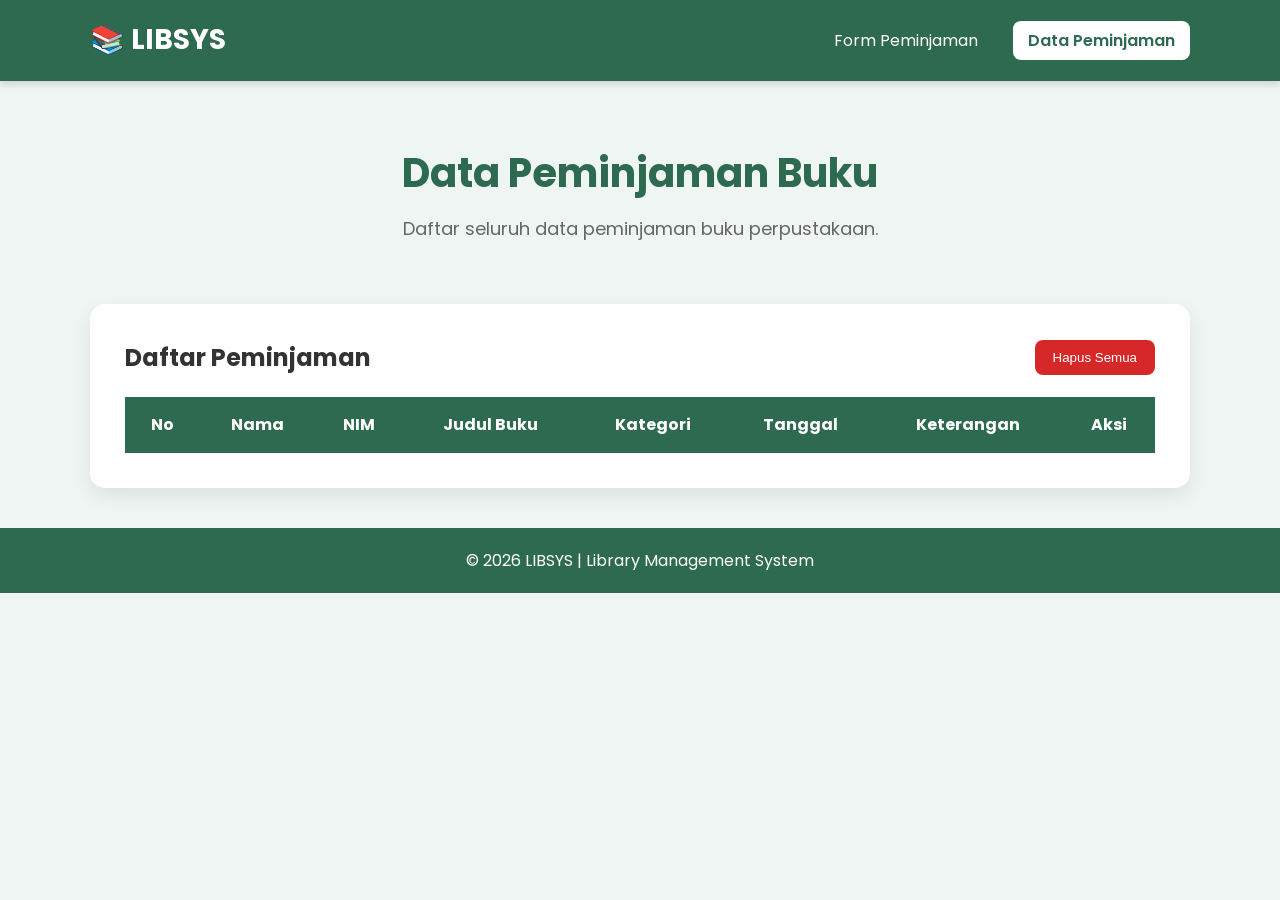
==== data.html @ c6d1f4b1 "menambah file html untuk tabel riwayat peminjaman dan menambahkan css" ====
<!DOCTYPE html>
<html lang="id">
<head>
    <meta charset="UTF-8">
    <meta name="viewport" content="width=device-width, initial-scale=1.0">
    <title>LIBSYS | Data Peminjaman</title>

    <!-- Google Font -->
    <link rel="preconnect" href="https://fonts.googleapis.com">
    <link rel="preconnect" href="https://fonts.gstatic.com" crossorigin>

    <link href="https://fonts.googleapis.com/css2?family=Poppins:wght@300;400;500;600;700&display=swap" rel="stylesheet">

    <link rel="stylesheet" href="css/style.css">

</head>
<body>

    <!-- Navbar -->
    <header class="navbar">

        <div class="container nav-content">

            <div class="logo">
                📚 LIBSYS
            </div>

            <nav>
                <ul>
                    <li>
                        <a href="index.html">
                            Form Peminjaman
                        </a>
                    </li>

                    <li>
                        <a href="data.html" class="active">
                            Data Peminjaman
                        </a>
                    </li>
                </ul>
            </nav>

        </div>

    </header>


    <!-- Judul -->

    <section class="hero">

        <div class="container">

            <h1>Data Peminjaman Buku</h1>

            <p>
                Daftar seluruh data peminjaman buku perpustakaan.
            </p>

        </div>

    </section>


    <!-- Isi -->

    <section class="container">

        <div class="card">

            <div class="table-header">

                <h2>Daftar Peminjaman</h2>

                <button
                    id="hapusSemua"
                    class="btn-danger">

                    Hapus Semua

                </button>

            </div>


            <div class="table-responsive">

                <table>

                    <thead>

                        <tr>

                            <th>No</th>

                            <th>Nama</th>

                            <th>NIM</th>

                            <th>Judul Buku</th>

                            <th>Kategori</th>

                            <th>Tanggal</th>

                            <th>Keterangan</th>

                            <th>Aksi</th>

                        </tr>

                    </thead>

                    <tbody id="tableBody">

                        <!-- Diisi JavaScript -->

                    </tbody>

                </table>

            </div>


            <div id="kosong" class="empty-data">

                <h3>📖 Belum Ada Data</h3>

                <p>
                    Silakan tambahkan data peminjaman buku terlebih dahulu.
                </p>

                <a href="index.html" class="btn-primary">
                    Tambah Data
                </a>

            </div>

        </div>

    </section>


    <footer>

        <div class="container">

            <p>
                © 2026 LIBSYS | Library Management System
            </p>

        </div>

    </footer>



</body>
</html>
---- css/style.css ----
/* =========================
   RESET
========================= */

*{
    margin:0;
    padding:0;
    box-sizing:border-box;
}

body{
    font-family:'Poppins',sans-serif;
    background:#eef5f2;
    color:#333;
    line-height:1.6;
}

.container{
    width:90%;
    max-width:1100px;
    margin:auto;
}

/* =========================
   NAVBAR
========================= */

.navbar{
    background:#2d6a4f;
    color:#fff;
    padding:18px 0;
    box-shadow:0 3px 8px rgba(0,0,0,.15);
}

.nav-content{
    display:flex;
    justify-content:space-between;
    align-items:center;
}

.logo{
    font-size:28px;
    font-weight:700;
}

nav ul{
    display:flex;
    list-style:none;
    gap:20px;
}

nav a{
    color:white;
    text-decoration:none;
    padding:8px 15px;
    border-radius:8px;
    transition:.3s;
}

nav a:hover{
    background:white;
    color:#2d6a4f;
}

.active{
    background:white;
    color:#2d6a4f;
    font-weight:600;
}

/* =========================
   HERO
========================= */

.hero{
    text-align:center;
    padding:60px 20px;
}

.hero h1{
    font-size:40px;
    color:#2d6a4f;
    margin-bottom:10px;
}

.hero p{
    color:#666;
    font-size:18px;
}

/* =========================
   CARD
========================= */

.card{
    background:white;
    padding:35px;
    border-radius:15px;
    box-shadow:0 8px 20px rgba(0,0,0,.08);
    margin-bottom:40px;
}

.subtitle{
    color:#666;
    margin-bottom:25px;
}

/* =========================
   FORM
========================= */

.form-group{
    margin-bottom:20px;
}

.form-group label{
    display:block;
    margin-bottom:8px;
    font-weight:600;
}

.form-group input,
.form-group select,
.form-group textarea{

    width:100%;
    padding:13px;

    border:1px solid #ccc;

    border-radius:10px;

    font-size:15px;

    transition:.3s;

    font-family:'Poppins',sans-serif;

}

.form-group input:focus,
.form-group select:focus,
.form-group textarea:focus{

    border-color:#2d6a4f;

    outline:none;

    box-shadow:0 0 5px rgba(45,106,79,.4);

}

/* =========================
   BUTTON
========================= */

.button-group{

    display:flex;

    gap:15px;

    margin-top:25px;

}

.btn-primary{

    background:#2d6a4f;

    color:white;

    border:none;

    padding:12px 22px;

    border-radius:10px;

    cursor:pointer;

    text-decoration:none;

    transition:.3s;

}

.btn-primary:hover{

    background:#1b4332;

}

.btn-secondary{

    background:#adb5bd;

    color:white;

    border:none;

    padding:12px 22px;

    border-radius:10px;

    cursor:pointer;

    transition:.3s;

}

.btn-secondary:hover{

    background:#6c757d;

}

.btn-danger{

    background:#d62828;

    color:white;

    border:none;

    padding:10px 18px;

    border-radius:8px;

    cursor:pointer;

    transition:.3s;

}

.btn-danger:hover{

    background:#b00020;

}

/* tombol edit */

.btn-edit{

    background:#40916c;

    color:white;

    border:none;

    padding:8px 14px;

    border-radius:8px;

    cursor:pointer;

    margin-right:8px;

    transition:.3s;

}

.btn-edit:hover{

    background:#2d6a4f;

}

/* tombol hapus */

.btn-delete{

    background:#d62828;

    color:white;

    border:none;

    padding:8px 14px;

    border-radius:8px;

    cursor:pointer;

    transition:.3s;

}

.btn-delete:hover{

    background:#b00020;

}

/* =========================
   ERROR
========================= */

.error{

    color:red;

    margin-bottom:15px;

    font-weight:600;

}

/* =========================
   TABLE
========================= */

.table-header{

    display:flex;

    justify-content:space-between;

    align-items:center;

    margin-bottom:20px;

}

.table-responsive{

    overflow-x:auto;

}

table{

    width:100%;

    border-collapse:collapse;

}

table th{

    background:#2d6a4f;

    color:white;

    padding:15px;

}

table td{

    padding:14px;

    border-bottom:1px solid #ddd;

}

table tr:nth-child(even){

    background:#f8f9fa;

}

table tr:hover{

    background:#d8f3dc;

}

/* =========================
   EMPTY DATA
========================= */

.empty-data{

    text-align:center;

    padding:60px 20px;

    display:none;

}

.empty-data h3{

    color:#2d6a4f;

    margin-bottom:10px;

}

.empty-data p{

    margin-bottom:25px;

}

/* =========================
   FOOTER
========================= */

footer{

    background:#2d6a4f;

    color:white;

    text-align:center;

    padding:20px;

    margin-top:40px;

}

/* =========================
   RESPONSIVE
========================= */

@media(max-width:768px){

.nav-content{

    flex-direction:column;

    gap:20px;

}

nav ul{

    flex-direction:column;

    align-items:center;

}

.hero h1{

    font-size:30px;

}

.button-group{

    flex-direction:column;

}

.table-header{

    flex-direction:column;

    gap:15px;

    align-items:flex-start;

}

.card{

    padding:20px;

}

}

@media(max-width:500px){

.hero{

    padding:40px 10px;

}

.hero h1{

    font-size:25px;

}

.logo{

    font-size:22px;

}

table{

    font-size:14px;

}

}
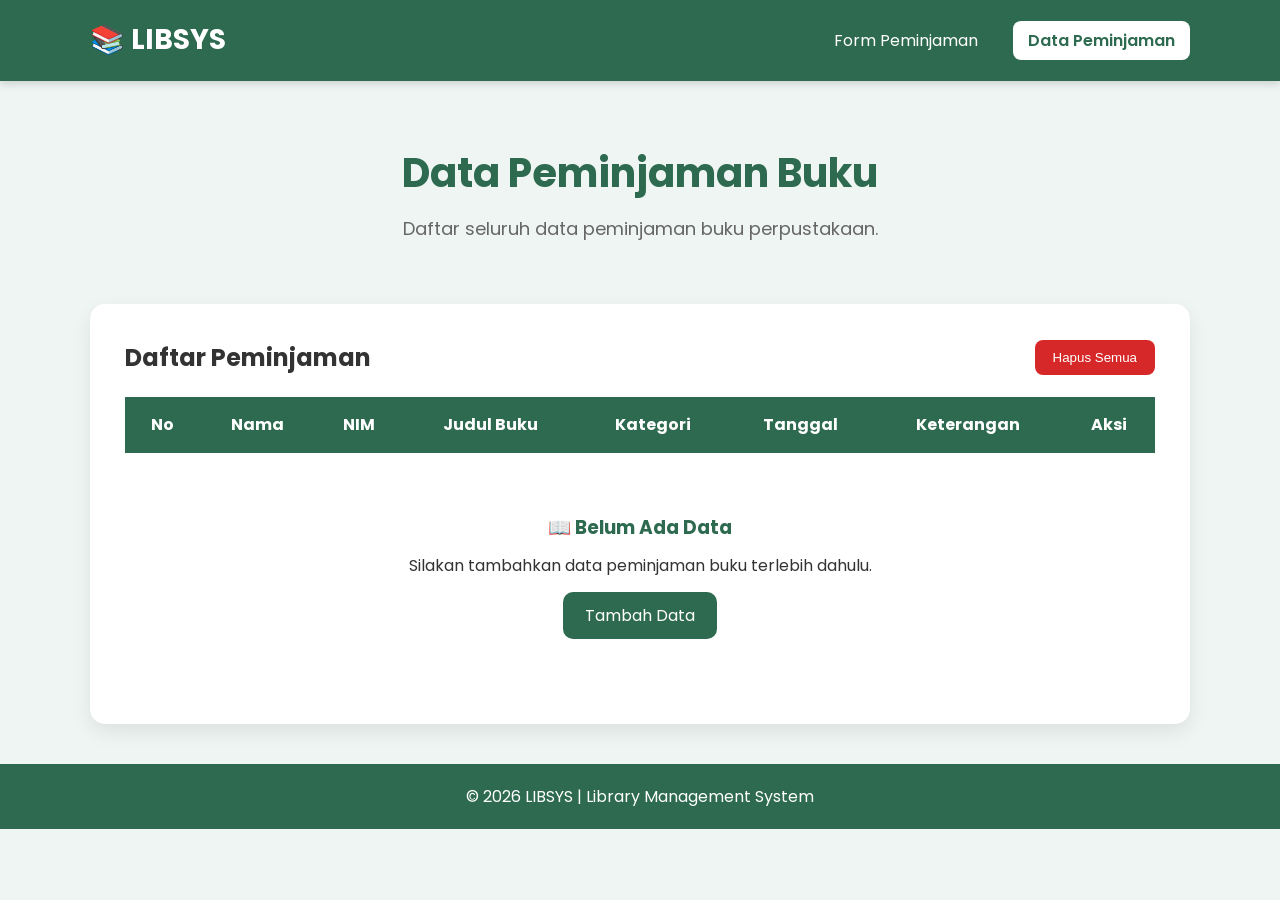
==== commit f78421fb: "menambah js agar form bisa di isi dan ourput di tampilkan dalam bentuk tabel di data.html" ====
--- a/data.html
+++ b/data.html
@@ -154,6 +154,8 @@
 
     </footer>
 
+    <script src="js/script.js"></script>
+
 
 
 </body>
